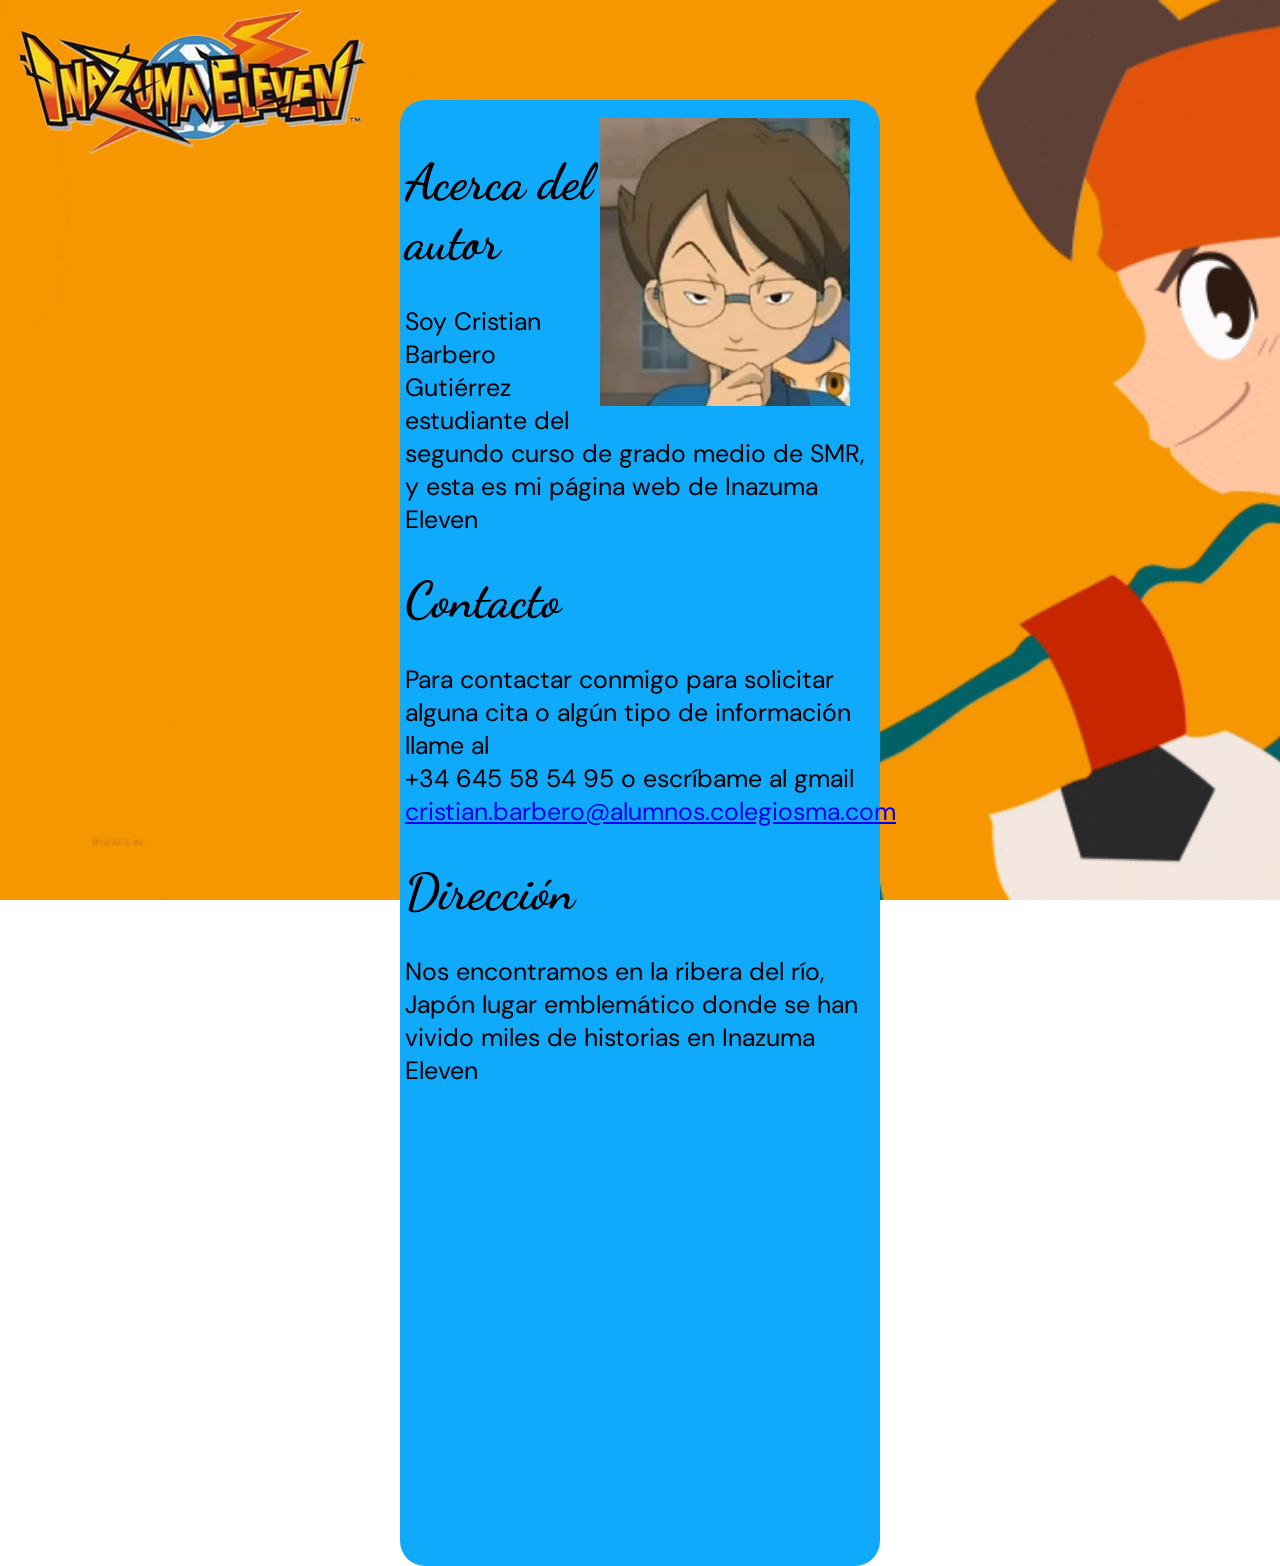
==== acercade.html @ c560815f "Add files via upload" ====
<!DOCTYPE html>
<html>
<head>
<title></title>
<meta name="generator" content="Bluefish 2.2.12" >
<meta name="author" content="cbarb" >
<meta name="date" content="2023-10-24T17:49:08+0100" >
<meta name="copyright" content="">
<meta name="keywords" content="">
<meta name="description" content="">
<meta name="ROBOTS" content="NOINDEX, NOFOLLOW">
<meta http-equiv="content-type" content="text/html; charset=UTF-8">
<meta http-equiv="content-type" content="application/xhtml+xml; charset=UTF-8">
<meta http-equiv="content-style-type" content="text/css">
<meta http-equiv="expires" content="0">
<link rel="stylesheet" type="text/css"href="hoja1.css" />
<link href="https://fonts.googleapis.com/css2?family=Bungee+Spice&family=Caveat&family=Orbitron&family=Roboto+Slab:wght@100;300&display=swap" rel="stylesheet">
<link href="https://fonts.googleapis.com/css2?family=Expletus+Sans&display=swap" rel="stylesheet">
<link href="https://fonts.googleapis.com/css2?family=Dancing+Script&display=swap" rel="stylesheet">
<link href="https://fonts.googleapis.com/css2?family=DM+Sans:opsz@9..40&display=swap" rel="stylesheet">
</head>
<body class="inicio">
<div class="cuerpo">
  <a class="logo" class title="Volver a Inicio" href="index.html"><img src="Fotos/Logo.jpg" ></a>
</div>

<div id="AcercaDe">
  <br>
  <img src="Fotos/Glass.jpg" id="FotoA">
  <h1 id="TitulosA">Acerca del autor</h1>
  <p id="InfA">Soy Cristian Barbero Gutiérrez estudiante del segundo curso de grado medio de SMR, y esta es mi página web de Inazuma Eleven</p>

  <h1 id="TitulosA">Contacto</h1>
  <p id="InfA">Para contactar conmigo para solicitar alguna cita o algún tipo de información llame al<br> +34 645 58 54 95 o escríbame al gmail <a href="https://www.google.com/intl/es/gmail/about/">cristian.barbero@alumnos.colegiosma.com</a></p>

  <h1 id="TitulosA">Dirección</h1>
  <p id="InfA">Nos encontramos en la ribera del río, Japón lugar emblemático donde se han vivido miles de historias en Inazuma Eleven</p>
  <iframe src="https://www.google.com/maps/embed?pb=!1m18!1m12!1m3!1d4120.4136466407945!2d139.837215204965!3d35.72685587251516!2m3!1f0!2f0!3f0!3m2!1i1024!2i768!4f13.1!3m3!1m2!1s0x60188f46fb07c099%3A0x10f7d6e2fe130588!2sArakawa%20Riverside%20Kinegawa-bashi%20Athletic%20Field!5e1!3m2!1ses!2ses!4v1701087204136!5m2!1ses!2ses" width="600" height="450" style="border:0;" allowfullscreen="" loading="lazy" class="mapa" referrerpolicy="no-referrer-when-downgrade"></iframe>
</div>


















</body>
</html>
---- hoja1.css ----
/* Fondos */

.inicio {
    background-image:url('GIFs/Fondo.gif');
	background-repeat: no-repeat;
	background-size: cover;
    background-attachment: fixed;
}

.equipos {
    background-image:url('Fotos/Fondos/equipos.jpg');
	background-repeat: no-repeat;
	background-size: cover;
    background-attachment: fixed;
}

.jugadores{
    background-image:url('Fotos/Fondos/jugadores.jpg');
	background-repeat: no-repeat;
	background-size: cover;
    background-attachment: fixed;
}

.partidos{
    background-image:url('Fotos/Fondos/partidos.jpg');
	background-repeat: no-repeat;
	background-size: cover;
    background-attachment: fixed;
}

.supertecnicas{
    background-image:url('Fotos/Fondos/supertecnicas.jpg');
	background-repeat: no-repeat;
	background-size: cover;
    background-attachment: fixed;
}

.videojuegos {
    background-image:url('Fotos/Fondos/videojuegos.jpg');
	background-repeat: no-repeat;
	background-size: cover;
    background-attachment: fixed;
}



/* Inicio*/

.logo {
	margin: 10px;
}
.logo:hover {
	filter: brightness(1.5);	
}

header{
    position: absolute; 
    background-color: rgb(9, 117, 172);
	left: 20%;
	border: 1px #ffffff solid;
	border-radius: 15px;
    right: 20%;
}
nav{
    max-width: 75%;
    margin: 0 auto;
	align-items: center;
}
header img{
    padding: 10px;
}
nav ul{
    list-style: none;
    text-align: center;
    vertical-align: top;
    margin: 0 auto;
}
nav li{
    list-style-type: none;
    display: inline;
}
nav li a{
    font-size: 1em;
    text-decoration: none;
    line-height: 70px;
    padding: 15px 10px;
    color: black;
    background-color: #F3E513;
    border: 1px solid #ffffff;
	border-radius: 10px;
}
nav li a:hover{
    color: #ffffff;
    background-color: #10FDFD;
}

#inicio {
    position: absolute;
    top: 235px;
    right: 400px;
    left: 400px;
    height: 600px;
    background-color: #10AAFD ;
	opacity: 0.7;
    border-radius: 25px;
    align-content: center;
}

#menu {
    font-family: 'Orbitron', sans-serif;
}

#Frase {
    position: absolute;
    font-family: 'Expletus Sans', sans-serif;
    font-size: 30px;
    text-align: center;
    left: 100px;
    right: 100px;
    top: 350px;
}

#Firma {
    position: absolute;
    font-family: 'Expletus Sans', sans-serif;
    font-size: 30px;
    top: 80%;
    right: 20px;

}

.fotoInicioA {
    left: 100px;
    width: 20%;
    top: 20px;
    position: absolute;
    border: #000000 solid;
    border-radius: 10px;
}

.fotoInicioB {
    left: 450px;
    width: 20%;
    top: 20px;
    position: absolute;
    border: #000000 solid;
    border-radius: 10px;
}

.fotoInicioC {
    right: 100px;
    width: 20%;
    top: 20px;
    position: absolute;
    border: #000000 solid;
    border-radius: 10px;
}

.fotoInicioD {
    left: 265px;
    width: 20%;    
    top: 175px;
    position: absolute;
    border: #000000 solid;
    border-radius: 10px;
}

.fotoInicioE {
    right: 265px;
    width: 20%;
    top: 175px;
    position: absolute;
    border: #000000 solid;
    border-radius: 10px;
}

.fotoInicioA:hover, .fotoInicioB:hover, .fotoInicioC:hover, .fotoInicioD:hover, .fotoInicioE:hover {
        filter: brightness(1.2);	
}

footer {
    background-color: rgb(9, 117, 172);
    color: #fff;
    text-align: center;
    padding: 10px;
    position: fixed;
    bottom: 0;
    width: 100%;
}

.acercade {
    color: #fff;
}

.acercade:hover {
    color: #000;
}

/* Equipos */

#TitEq1 {
    font-family: 'Oswald', sans-serif;
    font-size: 25px;
    position: absolute;
    top: 75px;
    left: 38%;
}

#TitEq2 {
    font-family: 'Oswald', sans-serif;
    font-size: 25px;
    position: absolute;
    top: 75px;
    left: 38%;
    top: 1700px;
}

h2 {
    font-family: 'Tourney', sans-serif;
    font-size: 40px;
    margin-left: 10px;
}

#informacion {
    font-family: 'Playpen Sans', cursive;
    position: absolute;
    top: 250px;
    margin-left: 10px;
    margin-right: 10px;
}

.fotoEscudo{
    top: 10px;
    left: 15%;
    width: 150px;
    position: absolute;
}

.fotoEquipo {
    top: 10px;
    left: 37%;
    width: 400px;
    position: absolute;

}

.fotoEquipacion {
    top: 10px;
    left: 70%;
    width: 315px;
    position: absolute;
}

#Escudo {
    font-family: 'EB Garamond', serif;
    top: 145px;
    left: 311px;
    position: absolute;
}

#Equipo {
    font-family: 'EB Garamond', serif;
    top: 225px;
    left: 785px;
    position: absolute;
}

#Equipacion {
    font-family: 'EB Garamond', serif;
    top: 185px;
    left: 1280px;
    position: absolute;
}

.cajaRaimon1 { 
    background: #ffdf28;
    border-radius: 10px;
    border: #000000 solid;
    left: 60px;
    position: absolute;
    right: 100px;
    opacity: 0.9;
    height: 500px;
    top: 175px;
}

.cajaRaimonGo { 
    background: #ffdf28;
    border-radius: 10px;
    border: #000000 solid;
    left: 60px;
    position: absolute;
    right: 100px;
    opacity: 0.9;
    height: 500px;
    top: 700px;
}

.cajaRaimonA { 
    background: #ffdf28;
    border-radius: 10px;
    border: #000000 solid;
    left: 60px;
    position: absolute;
    right: 100px;
    opacity: 0.9;
    height: 500px;
    top: 1225px;
}

.cajaRoyal { 
    background: #0A902D;
    border-radius: 10px;
    border: #000000 solid;
    left: 60px;
    position: absolute;
    right: 100px;
    opacity: 0.9;
    height: 500px;
    top: 1800px;
}

.cajaJapon { 
    background: #2897ff;
    border-radius: 10px;
    border: #000000 solid;
    left: 60px;
    position: absolute;
    right: 100px;
    opacity: 0.9;
    height: 500px;
    top: 2330px;
}

.cajaChrono { 
    background: #e2c624;
    border-radius: 10px;
    border: #000000 solid;
    left: 60px;
    position: absolute;
    right: 100px;
    opacity: 0.9;
    height: 500px;
    top: 2860px;
}

.cajaEarth { 
    background: #3c26ff;
    border-radius: 10px;
    border: #000000 solid;
    left: 60px;
    position: absolute;
    right: 100px;
    opacity: 0.9;
    height: 500px;
    top: 3390px;
}

.cajaAlia { 
    background: #ffffff;
    border-radius: 10px;
    border: #000000 solid;
    left: 60px;
    position: absolute;
    right: 100px;
    opacity: 0.9;
    height: 500px;
    top: 3920px;
}

.cajaJaponO { 
    background: #3e17cc;
    border-radius: 10px;
    border: #000000 solid;
    left: 60px;
    position: absolute;
    right: 100px;
    opacity: 0.9;
    height: 500px;
    top: 4450px;
}

/* Jugadores */

#titPro {
    font-family: 'Kdam Thmor Pro', sans-serif;
    font-size: 20px;
    position: absolute;
    top: 80px;
    left: 40%;
}
#titPro2 {
    font-family: 'Kdam Thmor Pro', sans-serif;
    font-size: 20px;
    position: absolute;
    top: 865px;
    left: 40%;
}

h3{
    font-family: 'Caveat', cursive;
    left: 275px;
    position: absolute;
    font-size: 20px;
    top: 1px;
}


#RobotoSlab {
    font-family: 'Roboto Slab', serif;
    left: 275px;
    position: absolute;
    top: 40px;
    font-size: 14px;
}

.cajaMark { 
  background: #e9b817;
  border-radius: 10px;
  border: #000000 solid;
  left: 60px;
  position: absolute;
  right: 100px;
  height: 225px;
  opacity: 0.9;
}

.cajaArion { 
    background: #e9b817;
    border-radius: 10px;
    border: #000000 solid;
    left: 60px;
    position: absolute;
    right: 100px;
    height: 225px;
    top: 400px;
    opacity: 0.9;

}

.cajaSonny { 
    background: #e9b817;
    border-radius: 10px;
    border: #000000 solid;
    left: 60px;
    position: absolute;
    right: 100px;
    height: 225px;
    top: 640px;
    opacity: 0.9;

}

.cajaAxel { 
    background: #e05151;
    border-radius: 10px;
    border: #000000 solid;
    left: 60px;
    position: absolute;
    right: 100px;
    height: 225px;
    top: 950px;
    opacity: 0.9;

}

.cajaJude { 
    background: #e05151;
    border-radius: 10px;
    border: #000000 solid;
    left: 60px;
    position: absolute;
    right: 100px;
    height: 225px;
    top: 1190px;
    opacity: 0.9;

}

.cajaVictor { 
    background: #e05151;
    border-radius: 10px;
    border: #000000 solid;
    left: 60px;
    position: absolute;
    right: 100px;
    height: 225px;
    top: 1430px;
    opacity: 0.9;

}

.cajaRiccardo { 
    background: #e05151;
    border-radius: 10px;
    border: #000000 solid;
    left: 60px;
    position: absolute;
    right: 100px;
    height: 225px;
    top: 1670px;
    opacity: 0.9;

}

.cajaEliott { 
    background: #e05151;
    border-radius: 10px;
    border: #000000 solid;
    left: 60px;
    position: absolute;
    right: 100px;
    height: 225px;
    top: 1910px;
    opacity: 0.9;

}

.cajaHeath { 
    background: #e05151;
    border-radius: 10px;
    border: #000000 solid;
    left: 60px;
    position: absolute;
    right: 100px;
    height: 225px;
    top: 2150px;
    opacity: 0.9;
}

.Fotos {
    width: 225px;
    left: 20px;
}

/* Supertécnicas */
 
.videoS video {
    width: 100%;
    height: auto;
    display: block;
}
  
  
.videoS {
    border: 2px solid #ddd;
    border-radius: 8px;
    overflow: hidden;
    box-shadow: 0 0 10px rgba(0, 0, 0, 0.1);
    position: relative;
    width: 100%;
    max-width: 800px;
    margin: 0 auto; 
}

#Tornado {
    position: relative;
    font-size: 40px;
    width: 100%;
    max-width: 800px;
    margin: 0 auto;     
    font-family: 'Stick No Bills', sans-serif;
}

#TituloS {
    position: relative;
    font-size: 40px;
    width: 100%;
    max-width: 800px;
    margin: 0 auto;     
    font-family: 'Stick No Bills', sans-serif;
    top: 10px;
}


#textoSI {
    font-family: 'Edu NSW ACT Foundation', cursive;
    font-size: 20px;
    margin-left: 5px;
}

#textoSD {
    font-family: 'Edu NSW ACT Foundation', cursive;
    font-size: 20px;
    text-align: center;
}

.TornadoIzq { 
    background: #db8a2d;
    border-radius: 10px;
    border: #f0b681 solid;
    opacity: 0.9;
    position: absolute;
    right: 72%;
    top: 210px;
    left: 25px;
    height: 450px;
}

.TornadoDer { 
    background: #db8a2d;
    border-radius: 10px;
    border: #f0b681 solid;
    opacity: 0.9;
    position: absolute;
    left: 72%;
    top: 210px;
    right: 25px;
    height: 450px;
}

.ManoIzq { 
    background: rgb(219, 207, 45);
    border-radius: 10px;
    border: #ffffff solid;
    opacity: 0.9;
    position: absolute;
    right: 72%;
    top: 710px;
    left: 25px;
    height: 450px;
}

.ManoDer { 
    background: rgb(219, 207, 45);
    border-radius: 10px;
    border: #ffffff solid;
    opacity: 0.9;
    position: absolute;
    left: 72%;
    top: 710px;
    right: 25px;
    height: 450px;
}

.VentiscaIzq { 
    background: rgb(151, 151, 143);
    border-radius: 10px;
    border: #ffffff solid;
    opacity: 0.9;
    position: absolute;
    right: 72%;
    top: 1210px;
    left: 25px;
    height: 450px;
}

.VentiscaDer { 
    background: rgb(151, 151, 143);
    border-radius: 10px;
    border: #ffffff solid;
    opacity: 0.9;
    position: absolute;
    left: 72%;
    top: 1210px;
    right: 25px;
    height: 450px;
}

.TierraIzq { 
    background: rgb(18, 87, 190);
    border-radius: 10px;
    border: #26db20 solid;
    opacity: 0.9;
    position: absolute;
    right: 72%;
    top: 1710px;
    left: 25px;
    height: 450px;
}

.TierraDer { 
    background: rgb(18, 87, 190);
    border-radius: 10px;
    border: #26db20 solid;
    opacity: 0.9;
    position: absolute;
    left: 72%;
    top: 1710px;
    right: 25px;
    height: 450px;
}

.RupturaDer { 
    background: rgb(125, 15, 158);
    border-radius: 10px;
    border: #2757f3 solid;
    opacity: 0.9;
    position: absolute;
    left: 72%;
    top: 2210px;
    right: 25px;
    height: 450px;
}

.RupturaIzq { 
    background: rgb(125, 15, 158);
    border-radius: 10px;
    border: #2757f3 solid;
    opacity: 0.9;
    position: absolute;
    right: 72%;
    top: 2210px;
    left: 25px;
    height: 450px;
}

.FotPer1 {
    position: absolute;
    margin-left: 10px ;
    left: 10%;
    width: 20%;
    align-content: center;    
}

.FotPer2 {
    position: absolute;
    margin-left: 10px ;
    left: 40%;
    width: 20%;
    align-content: center;    
}

.FotPer3 {
    position: absolute;
    margin-left: 10px ;
    left: 70%;
    width: 20%;
    align-content: center;    
}

.FotPer1:hover, .FotPer2:hover, .FotPer3:hover {
    filter: brightness(0.7);
}

/* Partidos */

#Tabla1 {
	width: 50%;
	text-align: center;
	background-color: rgb(240, 240, 240);
	top: 12%;
    margin: 0 auto;
    height: 500px;
    opacity: 0.9;
}

.partido {
    font-family: 'Jura', sans-serif;
    font-size: 35px;
    background-color: darkgrey;
}

#titPar {
    font-family: 'Jura', sans-serif;
    position: absolute;
    font-size: 35px;
    color: #ffffffff;
    left: 44%;
    top: 75px;
    background-color: #000;
}

table, th, td{
	border: 1px solid black;
	border-collapse: collapse;
    width: 120px;
    border-radius: 10px;
}

.resultado {
    font-size: 35px;
}

/* Videojuegos */

#TInazuma1 {
    font-family: 'Pixelify Sans', sans-serif;
    position: absolute;
    left: 38%;
    font-size: 25px;
    top: 15%;
}

#TInazuma2 {
    font-family: 'Pixelify Sans', sans-serif;
    position: absolute;
    left: 38%;
    font-size: 25px;
    top: 69%;
}

#TInazuma3 {
    font-family: 'Pixelify Sans', sans-serif;
    position: absolute;
    left: 38%;
    font-size: 25px;
    top: 1200px;
}

.youtube video {
    height: auto;
    display: block;
}
  
  
.youtube {
    border-radius: 8px;
    overflow: hidden;
    box-shadow: 0 0 10px rgba(0, 0, 0, 0.1);
    position: relative;
    max-width: 800px;
    position: absolute;
    top: 25%;
    right: 2%;
}

.youtube2 video {
    height: auto;
    display: block;
}
  
  
.youtube2 {
    border-radius: 8px;
    overflow: hidden;
    box-shadow: 0 0 10px rgba(0, 0, 0, 0.1);
    position: relative;
    max-width: 800px;
    position: absolute;
    top: 80%;
    right: 2%;
}

.youtube3 video {
    height: auto;
    display: block;
}
  
  
.youtube3 {
    border-radius: 8px;
    overflow: hidden;
    box-shadow: 0 0 10px rgba(0, 0, 0, 0.1);
    position: relative;
    max-width: 800px;
    position: absolute;
    top: 1300px;
    right: 2%;
}

.OP1 {
    position: absolute;
    right: 9%;
    top: 58%;
}

.OP2 {
    position: absolute;
    right: 9%;
    top: 1100px;
}

.OP3 {
    position: absolute;
    right: 9%;
    top: 1625px;
}

.Inazuma1 { 
    background: #1a872a;
    border-radius: 10px;
    border: #83de90 solid;
    left: 60px;
    position: absolute;
    right: 32%;
    height: 40%;
    opacity: 0.9;
    top: 25%;
}

.Inazuma2 { 
    background: linear-gradient(#3fe0c5, #e0903f);
    border-radius: 10px;
    border: #83de90 solid;
    left: 60px;
    position: absolute;
    right: 32%;
    height: 40%;
    opacity: 0.9;
    top: 80%;
}

.Inazuma3 { 
    background: linear-gradient(#e0903f, #09d61d, #8709d6);
    border-radius: 10px;
    border: #83de90 solid;
    left: 60px;
    position: absolute;
    right: 32%;
    height: 40%;
    opacity: 0.9;
    top: 1300px;
}

.fotoInazuma1 {
    position: absolute;
    width: 20%;
    left: 37%;
}

.fotoInazuma21 {
    position: absolute;
    width: 20%;
    left: 20%;
}

.fotoInazuma22 {
    position: absolute;
    width: 20%;
    left: 60%;
}

.fotoInazuma31 {
    position: absolute;
    width: 20%;
    left: 15%;
}

.fotoInazuma32 {
    position: absolute;
    width: 20%;
    left: 40%;
}

.fotoInazuma33 {
    position: absolute;
    width: 20%;
    left: 65%;
}

#InfV {
    font-family: 'Playpen Sans', cursive;
    font-size: 14px;
}

/* Acerca de */

#AcercaDe {
    position: absolute;
    top: 100px;
    right: 400px;
    left: 400px;
    background-color: #10AAFD ;
    border-radius: 25px;
    align-content: center;
}

#TitulosA {
    font-family: 'Dancing Script', cursive;
    font-size: 50px;
    margin-left: 5px;
}

#InfA {
    font-family: 'DM Sans', sans-serif;
    font-size: 25px;
    margin-left: 5px;

}

#FotoA {
    width: 250px;
    float: right;
    margin-right: 30px;
}

.mapa {
    margin-left: 250px;
}
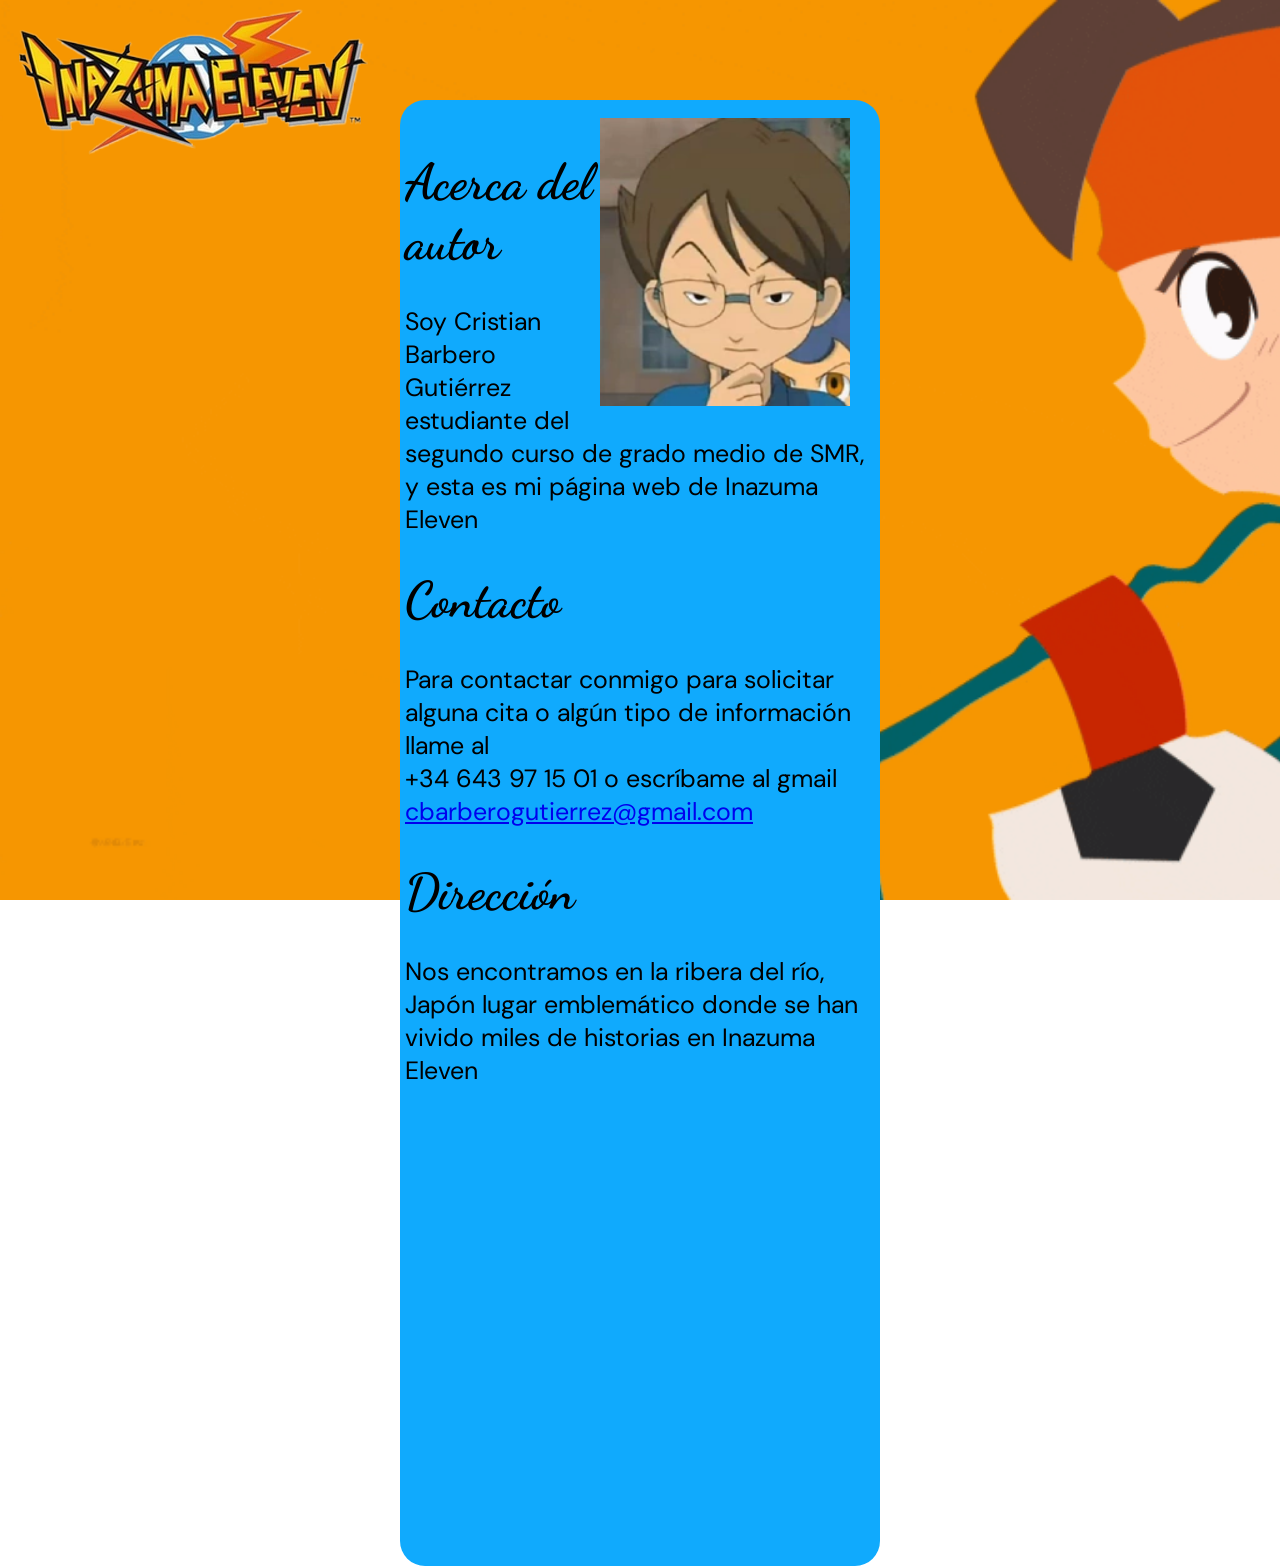
==== commit 1ed91ccf: "Update contact information in acercade.html" ====
--- a/acercade.html
+++ b/acercade.html
@@ -31,7 +31,7 @@
   <p id="InfA">Soy Cristian Barbero Gutiérrez estudiante del segundo curso de grado medio de SMR, y esta es mi página web de Inazuma Eleven</p>
 
   <h1 id="TitulosA">Contacto</h1>
-  <p id="InfA">Para contactar conmigo para solicitar alguna cita o algún tipo de información llame al<br> +34 645 58 54 95 o escríbame al gmail <a href="https://www.google.com/intl/es/gmail/about/">cristian.barbero@alumnos.colegiosma.com</a></p>
+  <p id="InfA">Para contactar conmigo para solicitar alguna cita o algún tipo de información llame al<br> +34 643 97 15 01 o escríbame al gmail <a href="https://www.google.com/intl/es/gmail/about/">cbarberogutierrez@gmail.com</a></p>
 
   <h1 id="TitulosA">Dirección</h1>
   <p id="InfA">Nos encontramos en la ribera del río, Japón lugar emblemático donde se han vivido miles de historias en Inazuma Eleven</p>
@@ -56,4 +56,4 @@
 
 
 </body>
-</html>+</html>
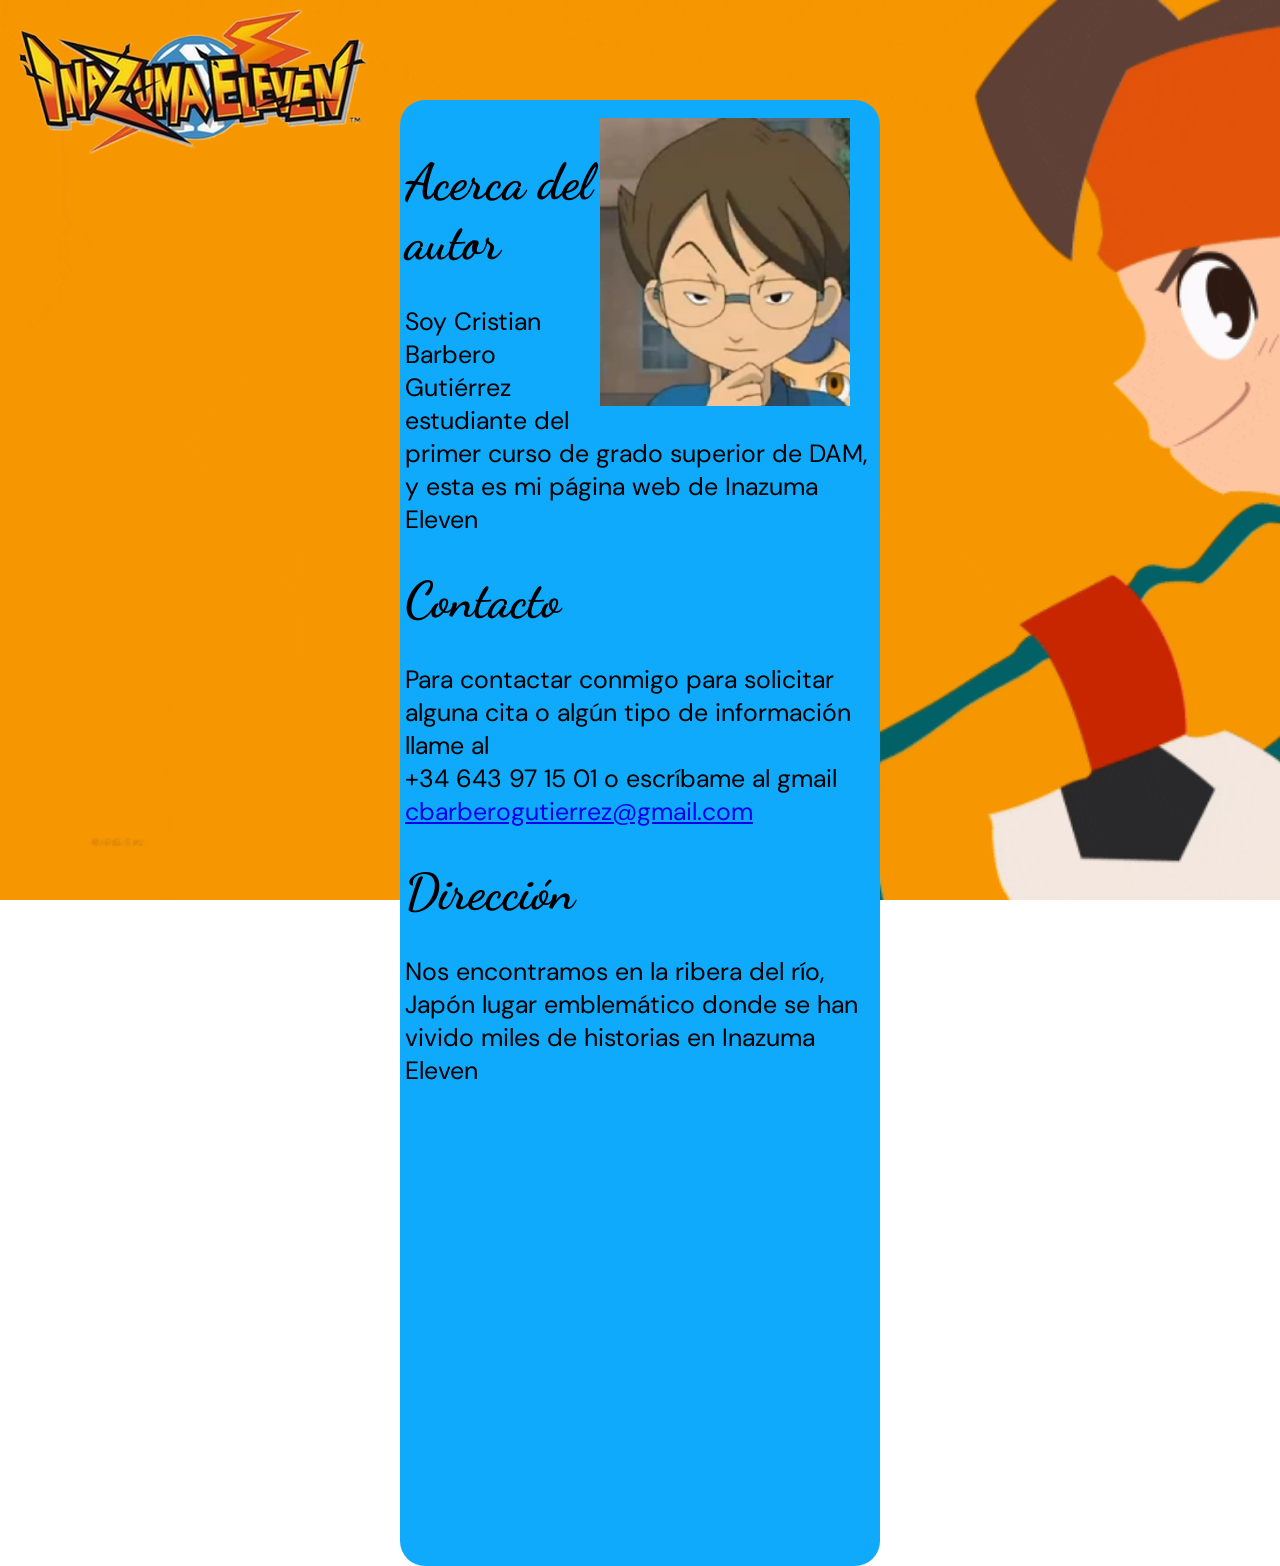
==== commit 9bdb248c: "actualizado" ====
--- a/acercade.html
+++ b/acercade.html
@@ -28,7 +28,7 @@
   <br>
   <img src="Fotos/Glass.jpg" id="FotoA">
   <h1 id="TitulosA">Acerca del autor</h1>
-  <p id="InfA">Soy Cristian Barbero Gutiérrez estudiante del segundo curso de grado medio de SMR, y esta es mi página web de Inazuma Eleven</p>
+  <p id="InfA">Soy Cristian Barbero Gutiérrez estudiante del primer curso de grado superior de DAM, y esta es mi página web de Inazuma Eleven</p>
 
   <h1 id="TitulosA">Contacto</h1>
   <p id="InfA">Para contactar conmigo para solicitar alguna cita o algún tipo de información llame al<br> +34 643 97 15 01 o escríbame al gmail <a href="https://www.google.com/intl/es/gmail/about/">cbarberogutierrez@gmail.com</a></p>
